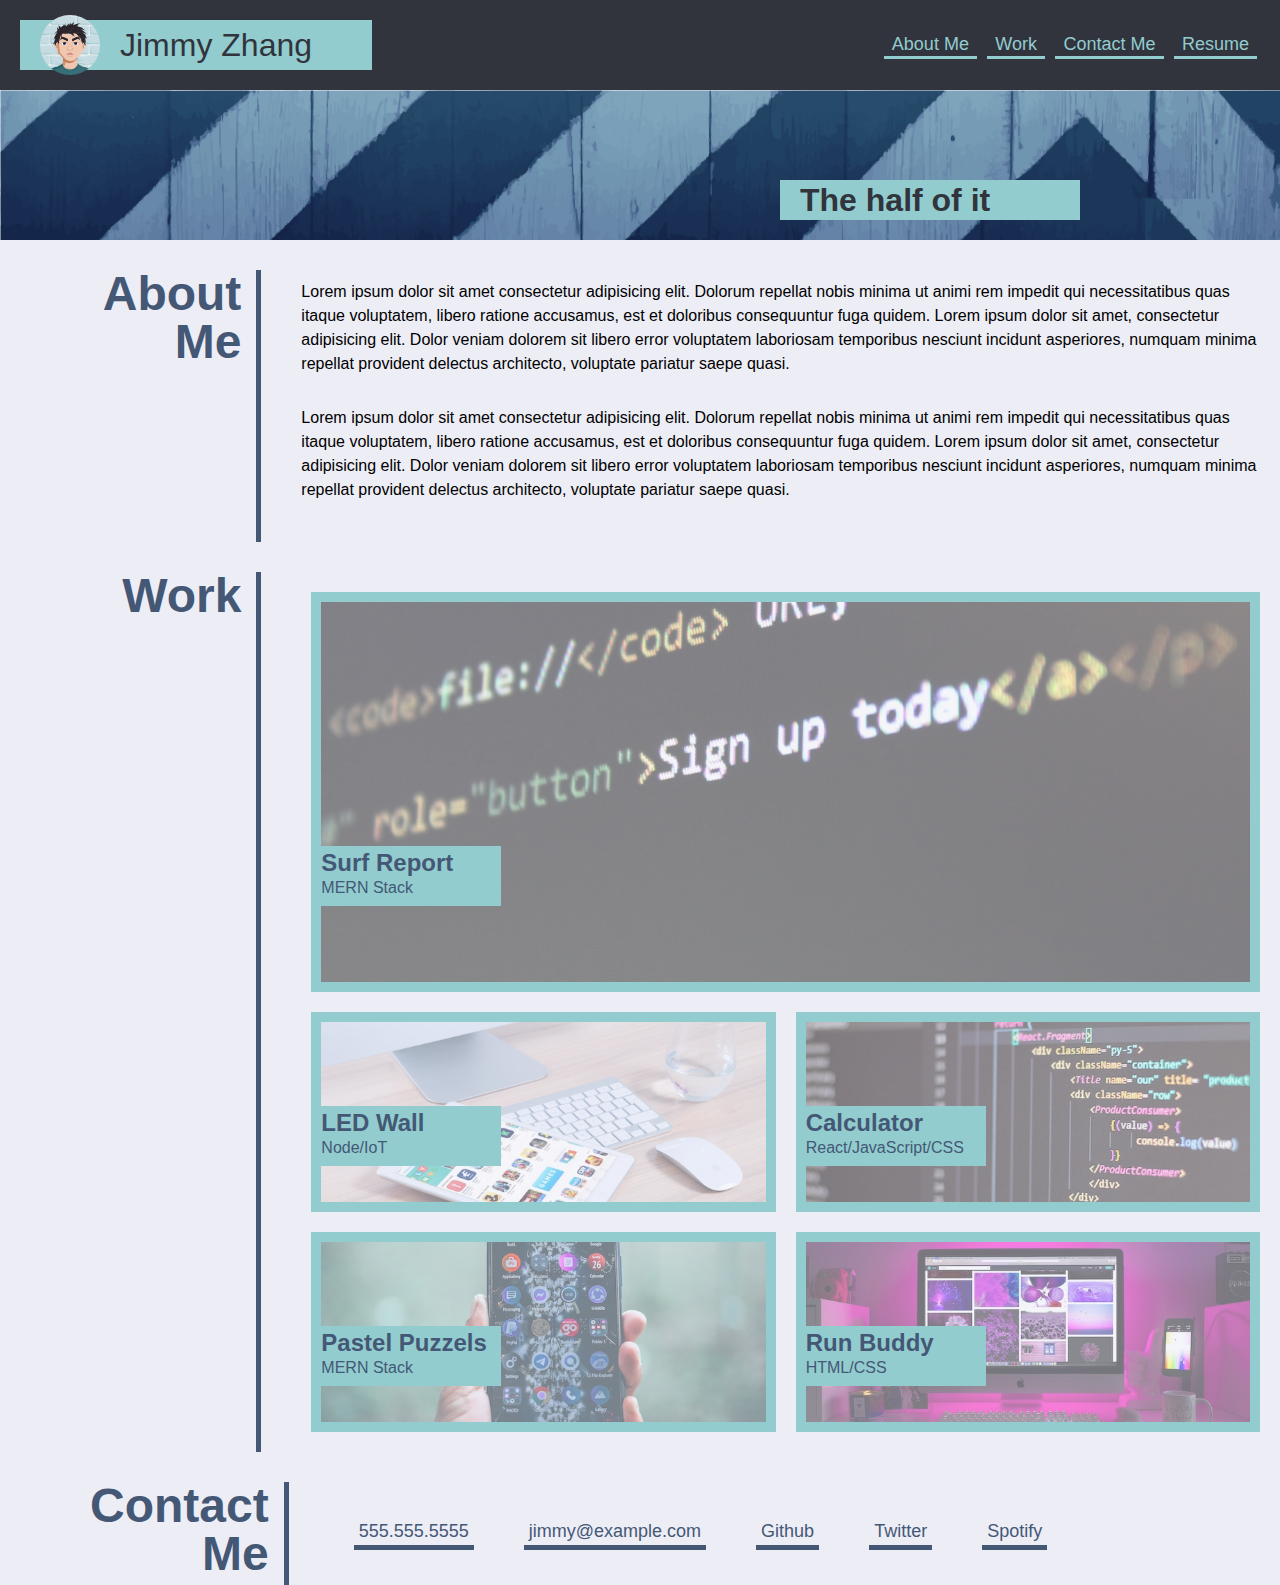
==== index.html @ cf2eb549 "base layout done" ====
<!DOCTYPE html>
<html lang="en">
  <head>
    <meta charset="UTF-8" />
    <meta name="viewport" content="width=device-width, initial-scale=1.0" />
    <title>Portfolio of Jimmy</title>
    <link rel="stylesheet" href="./assets/css/reset.css" />
    <link rel="stylesheet" href="./assets/css/style.css" />
  </head>

  <body>
    <header>
      <div class="authorInfo">
        <img src="./assets/img/JiAvator.png" alt="Avatar" class="avatar">
        <span class="authorName">Jimmy Zhang</span>
      </div>
      <nav>
        <ul class="horizontal-nav-list">
          <li><a class="nav-link" href="#aboutMe">About Me</a></li>
          <li><a class="nav-link" href="#work">Work</a></li>
          <li><a class="nav-link" href="#contactMe">Contact Me</a></li>
          <li><a class="nav-link" href="#">Resume</a></li>
        </ul>
      </nav>
    </header>

    <main>
      <section class="subtitle-bg">
        <div class="subtitle-text-bg"><h2 class="subtitle-text">The half of it</h2></div>
      </section>
      <section class="left-right-layout aboutMe" id="aboutMe">
        <h2 class="section-title">About Me</h2>
        <div class="section-content about-content">
          <p>
            Lorem ipsum dolor sit amet consectetur adipisicing elit. 
            Dolorum repellat nobis minima ut animi rem impedit qui necessitatibus quas itaque voluptatem, 
            libero ratione accusamus, est et doloribus consequuntur fuga quidem.
  
            Lorem ipsum dolor sit amet, 
            consectetur adipisicing elit. 
            Dolor veniam dolorem sit libero error voluptatem laboriosam temporibus nesciunt incidunt asperiores, 
            numquam minima repellat provident delectus architecto, voluptate pariatur saepe quasi.
          </p>
  
          <p>
            Lorem ipsum dolor sit amet consectetur adipisicing elit. 
            Dolorum repellat nobis minima ut animi rem impedit qui necessitatibus quas itaque voluptatem, 
            libero ratione accusamus, est et doloribus consequuntur fuga quidem.
  
            Lorem ipsum dolor sit amet, 
            consectetur adipisicing elit. 
            Dolor veniam dolorem sit libero error voluptatem laboriosam temporibus nesciunt incidunt asperiores, 
            numquam minima repellat provident delectus architecto, voluptate pariatur saepe quasi.
          </p>
        </div>
        
      </section>

      <section class="left-right-layout work" id="work">
        <h2 class="section-title">Work</h2>
        <div class="section-content work-content">
          <div class="works work1">
            <a class="work-link" href="#">
              <img class="work-img" src="./assets/img/largeApp.jpg" alt="first work">
              <div class="work-title">
                <h3 class="work-title-header">Surf Report</h3>
                <p>MERN Stack</p>
              </div>
            </a>
          </div>
          <div class="works work2">
            <a class="work-link" href="#">
              <img class="work-img" src="./assets/img/smallApp1.jpg" alt="small work 1">
              <div class="work-title">
                <h3 class="work-title-header">LED Wall</h3>
                <p>Node/IoT</p>
              </div>
            </a>
          </div>
          <div class="works work3">
            <a class="work-link" href="#">
              <img class="work-img" src="./assets/img/smallApp2.jpg" alt="small work 2">
              <div class="work-title">
                <h3 class="work-title-header">Calculator</h3>
                <p>React/JavaScript/CSS</p>
              </div>
            </a>
          </div>
          <div class="works work4">
            <a class="work-link" href="#">
              <img class="work-img" src="./assets/img/smallApp3.jpg" alt="small work 3">
              <div class="work-title">
                <h3 class="work-title-header">Pastel Puzzels</h3>
                <p>MERN Stack</p>
              </div>
            </a>
          </div>
          <div class="works work5">
            <a class="work-link" href="#">
              <img class="work-img" src="./assets/img/smallApp4.jpg" alt="small work 4">
              <div class="work-title">
                <h3 class="work-title-header">Run Buddy</h3>
                <p>HTML/CSS</p>
              </div>
            </a>
          </div>
        </div>
      </section>

      <section class="left-right-layout contactMe" id="contactMe">
        <h2 class="section-title">Contact Me</h2>
        <div class="section-content contact-info">
          <span class="contactSpan"><a href="tel:5555555555">555.555.5555</a></span>
          <span class="contactSpan"><a href="mailto:jimmy@example.com">jimmy@example.com</a></span>
          <span class="contactSpan"><a href="github_url">Github</a></span>
          <span class="contactSpan"><a href="twitter_url">Twitter</a></span>
          <span class="contactSpan"><a href="spotify_url">Spotify</a></span>
        </div>
      </section>
      
    </main>

    <footer>
    </footer>
  </body>
---- assets/css/style.css ----
/* global variable define*/
:root {
    --header-bg-color:#31343D;
    --header-text-bg-color:#92CCCE;
    --main-bg-color:#EDEDF6;
    --main-text-color:#445876;
    --main-font-family:'Lucida Sans', 'Lucida Sans Regular', 'Lucida Grande', 'Lucida Sans Unicode', Geneva, Verdana, sans-serif;
}

body {
    max-width: 1900px;
}

/* header and nav bar*/
header {
    padding: 20px;
    display: flex;
    justify-content: space-between;
    align-items: center;
    background-color: var(--header-bg-color);
}

.authorInfo {
    background-color: var(--header-text-bg-color);
    color: var(--header-bg-color);
    padding: 20px;
    padding-right: 60px;
    display: flex;
    align-items: center;
    height: 50px;
}

.avatar {
    vertical-align: middle;
    width: 60px;
    height: 60px;
    border-radius: 50%;
  }

.authorName {
    font-size: 200%;
    margin-left: 20px;
    font-family: var(--main-font-family);
}

.horizontal-nav-list li { /* display nav bar list link horizontal */
    display: inline-block;
    padding-bottom: 5px;
    border-bottom: solid 3px var(--header-text-bg-color);
    padding: 3px;
    margin: 3px;
}

.nav-link {
    font-size: large;
    color: var(--header-text-bg-color);
    margin: 5px;
    text-decoration: none;
    /* text-underline-offset: 10px;
    text-decoration-thickness: 5px;*/
}

.subtitle-bg {
    background-image: url("../img/subtitle-background.png");
    background-size: cover;
    height: 150px;
    width: auto;
    display: flex;
    justify-content: flex-end;
    align-items: flex-end;
}

.subtitle-text-bg {
    background-color: var(--header-text-bg-color);
    padding: 20px;
    height: 30px;
    width: 300px;
    margin-right:200px;
    margin-bottom: 20px;
    display: flex;
    align-items: center;
    text-align: center;
}

.subtitle-text {
    color:var(--header-bg-color);
    font-size: 200%;
    font-family: var(--main-font-family);
}

/* body */
body {
    background-color: var(--main-bg-color);
}

/* content */

.left-right-layout {
    display: flex;
    justify-content: space-between;
    margin-bottom: 30px;
    margin-top: 30px;
}

.section-title {
    border-right: 5px solid var(--main-text-color);
    padding-right: 15px;
    margin-right: 30px;
    margin-left:90px;
    font-family: var(--main-font-family);
    font-size: xxx-large;
    text-align: right;
    color:var(--main-text-color);
    width: 200px;
}

.section-content {
    width: 90%;
    margin: 10px
}

/* about content */
.about-content {
    line-height: 1.5;
}

.about-content p {
    margin-bottom: 30px;
}

/* work content and images*/
.work-content {
    display: flex;
    flex-wrap: wrap;
}

.works { /* works container */
    border: solid 10px var(--header-text-bg-color);
    margin: 10px;
    position: relative;
}

.work1 {
    flex-basis: 100%;
    height: 400px;
}

.work2,
.work3,
.work4,
.work5 {
    flex-basis: calc(50% - 20px);
    height: 200px;
}

.work-img {
    width: 100%;
    height: 100%;
    object-fit: cover;
    /* opacity effect */
    opacity:0.5;
}


.works:hover .work-img {
    /* remove opacity effect */
    opacity:1;
}

.work-title {
    background-color: var(--header-text-bg-color);
    color: var(--main-text-color);
    height: 60px;
    width: 180px;
    position:absolute;
    left:0;
    bottom:20%;
}

.work-title-header {
    font-size: x-large;
    margin-top: 5px;
    margin-bottom: 5px;
}


.contact-info {
    display: flex;
}

.contact-info span {
    padding:5px;
    border-bottom: 5px solid var(--main-text-color);
    margin: 25px;
}

.contact-info a {
    text-decoration: none;
    font-family: var(--main-font-family);
    font-size: large;
    color: var(--main-text-color);
}
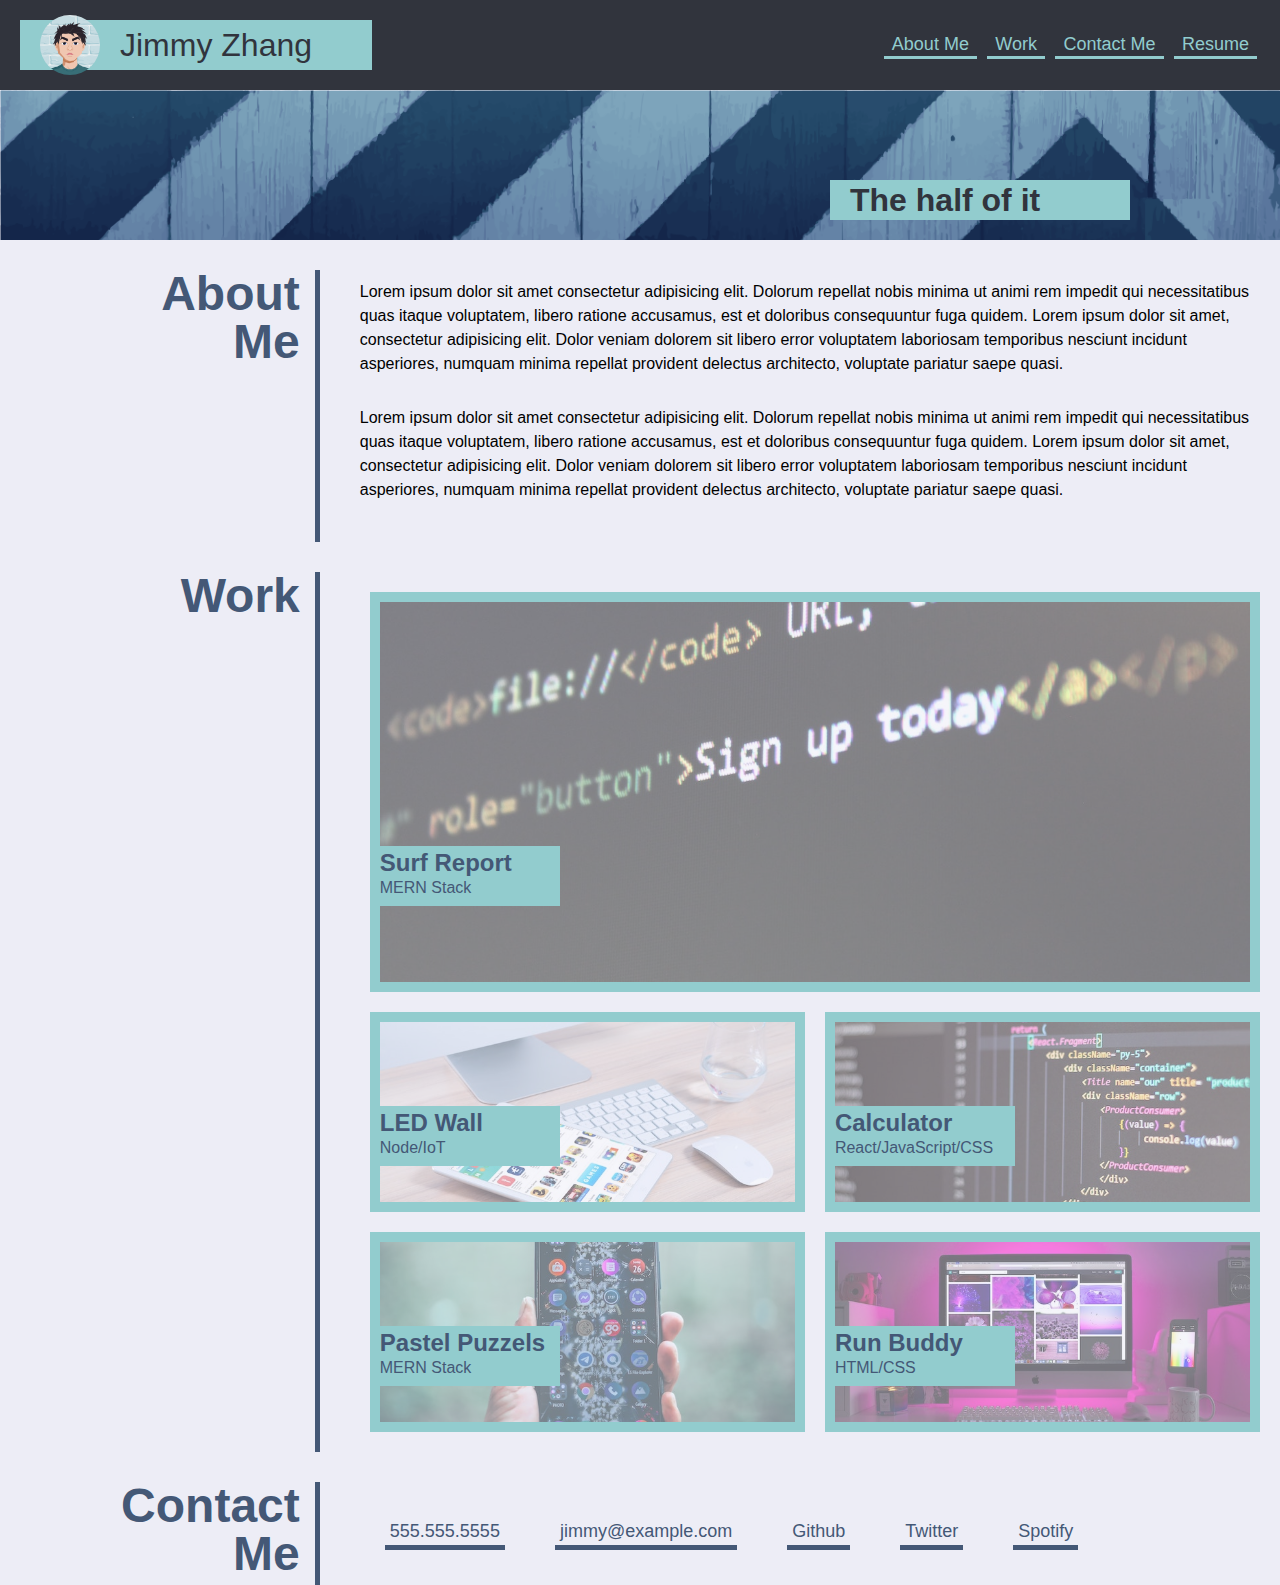
==== commit aae76214: "fix all the links" ====
--- a/index.html
+++ b/index.html
@@ -19,7 +19,7 @@
           <li><a class="nav-link" href="#aboutMe">About Me</a></li>
           <li><a class="nav-link" href="#work">Work</a></li>
           <li><a class="nav-link" href="#contactMe">Contact Me</a></li>
-          <li><a class="nav-link" href="#">Resume</a></li>
+          <li><a class="nav-link" href="./assets/resume.txt">Resume</a></li>
         </ul>
       </nav>
     </header>
@@ -60,7 +60,7 @@
         <h2 class="section-title">Work</h2>
         <div class="section-content work-content">
           <div class="works work1">
-            <a class="work-link" href="#">
+            <a class="work-link" href="./assets/deploy/surfReport.txt">
               <img class="work-img" src="./assets/img/largeApp.jpg" alt="first work">
               <div class="work-title">
                 <h3 class="work-title-header">Surf Report</h3>
@@ -69,7 +69,7 @@
             </a>
           </div>
           <div class="works work2">
-            <a class="work-link" href="#">
+            <a class="work-link" href="./assets/deploy/ledWall.txt">
               <img class="work-img" src="./assets/img/smallApp1.jpg" alt="small work 1">
               <div class="work-title">
                 <h3 class="work-title-header">LED Wall</h3>
@@ -78,7 +78,7 @@
             </a>
           </div>
           <div class="works work3">
-            <a class="work-link" href="#">
+            <a class="work-link" href="./assets/deploy/calc.txt">
               <img class="work-img" src="./assets/img/smallApp2.jpg" alt="small work 2">
               <div class="work-title">
                 <h3 class="work-title-header">Calculator</h3>
@@ -87,7 +87,7 @@
             </a>
           </div>
           <div class="works work4">
-            <a class="work-link" href="#">
+            <a class="work-link" href="./assets/deploy/pastelPuzzels.txt">
               <img class="work-img" src="./assets/img/smallApp3.jpg" alt="small work 3">
               <div class="work-title">
                 <h3 class="work-title-header">Pastel Puzzels</h3>
@@ -96,7 +96,7 @@
             </a>
           </div>
           <div class="works work5">
-            <a class="work-link" href="#">
+            <a class="work-link" href="./assets/deploy/runBuddy.txt">
               <img class="work-img" src="./assets/img/smallApp4.jpg" alt="small work 4">
               <div class="work-title">
                 <h3 class="work-title-header">Run Buddy</h3>
@@ -112,9 +112,9 @@
         <div class="section-content contact-info">
           <span class="contactSpan"><a href="tel:5555555555">555.555.5555</a></span>
           <span class="contactSpan"><a href="mailto:jimmy@example.com">jimmy@example.com</a></span>
-          <span class="contactSpan"><a href="github_url">Github</a></span>
-          <span class="contactSpan"><a href="twitter_url">Twitter</a></span>
-          <span class="contactSpan"><a href="spotify_url">Spotify</a></span>
+          <span class="contactSpan"><a href="https://github.com/">Github</a></span>
+          <span class="contactSpan"><a href="https://x.com/">Twitter</a></span>
+          <span class="contactSpan"><a href="https://open.spotify.com/">Spotify</a></span>
         </div>
       </section>
       
--- a/assets/css/style.css
+++ b/assets/css/style.css
@@ -9,6 +9,7 @@
 
 body {
     max-width: 1900px;
+    min-width: 375px;
 }
 
 /* header and nav bar*/
@@ -75,7 +76,7 @@
     padding: 20px;
     height: 30px;
     width: 300px;
-    margin-right:200px;
+    margin-right:150px;
     margin-bottom: 20px;
     display: flex;
     align-items: center;
@@ -103,6 +104,7 @@
 }
 
 .section-title {
+    flex-basis: 20%;
     border-right: 5px solid var(--main-text-color);
     padding-right: 15px;
     margin-right: 30px;
@@ -115,7 +117,8 @@
 }
 
 .section-content {
-    width: 90%;
+    flex-basis: 80%;
+    /* width: 90%; */
     margin: 10px
 }
 
@@ -185,7 +188,7 @@
 
 
 .contact-info {
-    display: flex;
+    display: flex
 }
 
 .contact-info span {
@@ -199,4 +202,82 @@
     font-family: var(--main-font-family);
     font-size: large;
     color: var(--main-text-color);
-}+}
+
+/*  
+responsive layout 
+when width > 1190, show the default layout
+when 900 < width < 1190, change the "contact me" part layout
+*/
+
+@media screen and (max-width: 1190px) {
+    /* change "contact me" links layout */
+    .contact-info span {
+        padding:2px;
+        border-bottom: none;
+        margin: 2px;
+        border-right: 1px solid var(--main-text-color);
+    }
+    
+    .contact-info a {
+        font-size:medium;
+    }
+
+    /* change the title size, and ratio of title and content */
+    .section-title {
+        font-size: x-large;
+        flex-basis: 15%;
+    }
+
+    .section-content {
+        flex-basis: 85%;
+    }
+}
+
+/* when width < 900, change everything layout */
+
+@media screen and (max-width: 900px) {
+    .subtitle-bg { /* sub-title area no display */
+        display: none;
+    }
+
+    .left-right-layout { /* change title and content to vertical */
+        flex-direction: column;
+    }
+
+    header { /* change header to vertical layout */
+        flex-direction: column;
+    }
+
+    .section-title { /* change title size and location */
+        border-bottom: 2px solid var(--main-text-color);
+        border-right: none;
+        padding-right: 0px;
+        margin-right: 0px;
+        margin-left:10px;
+        font-size: x-large;
+        text-align: left;
+    }
+
+    .nav-link {
+        font-size: small;
+    }
+
+    .authorName {
+        font-size: 100%;
+    }
+
+    
+}
+
+@media screen and (max-width: 450px) {
+    /* works content flex column*/
+    .work-content {
+        flex-direction: column;
+    }
+
+    .contact-info a {
+        font-size:small;
+    }
+}
+
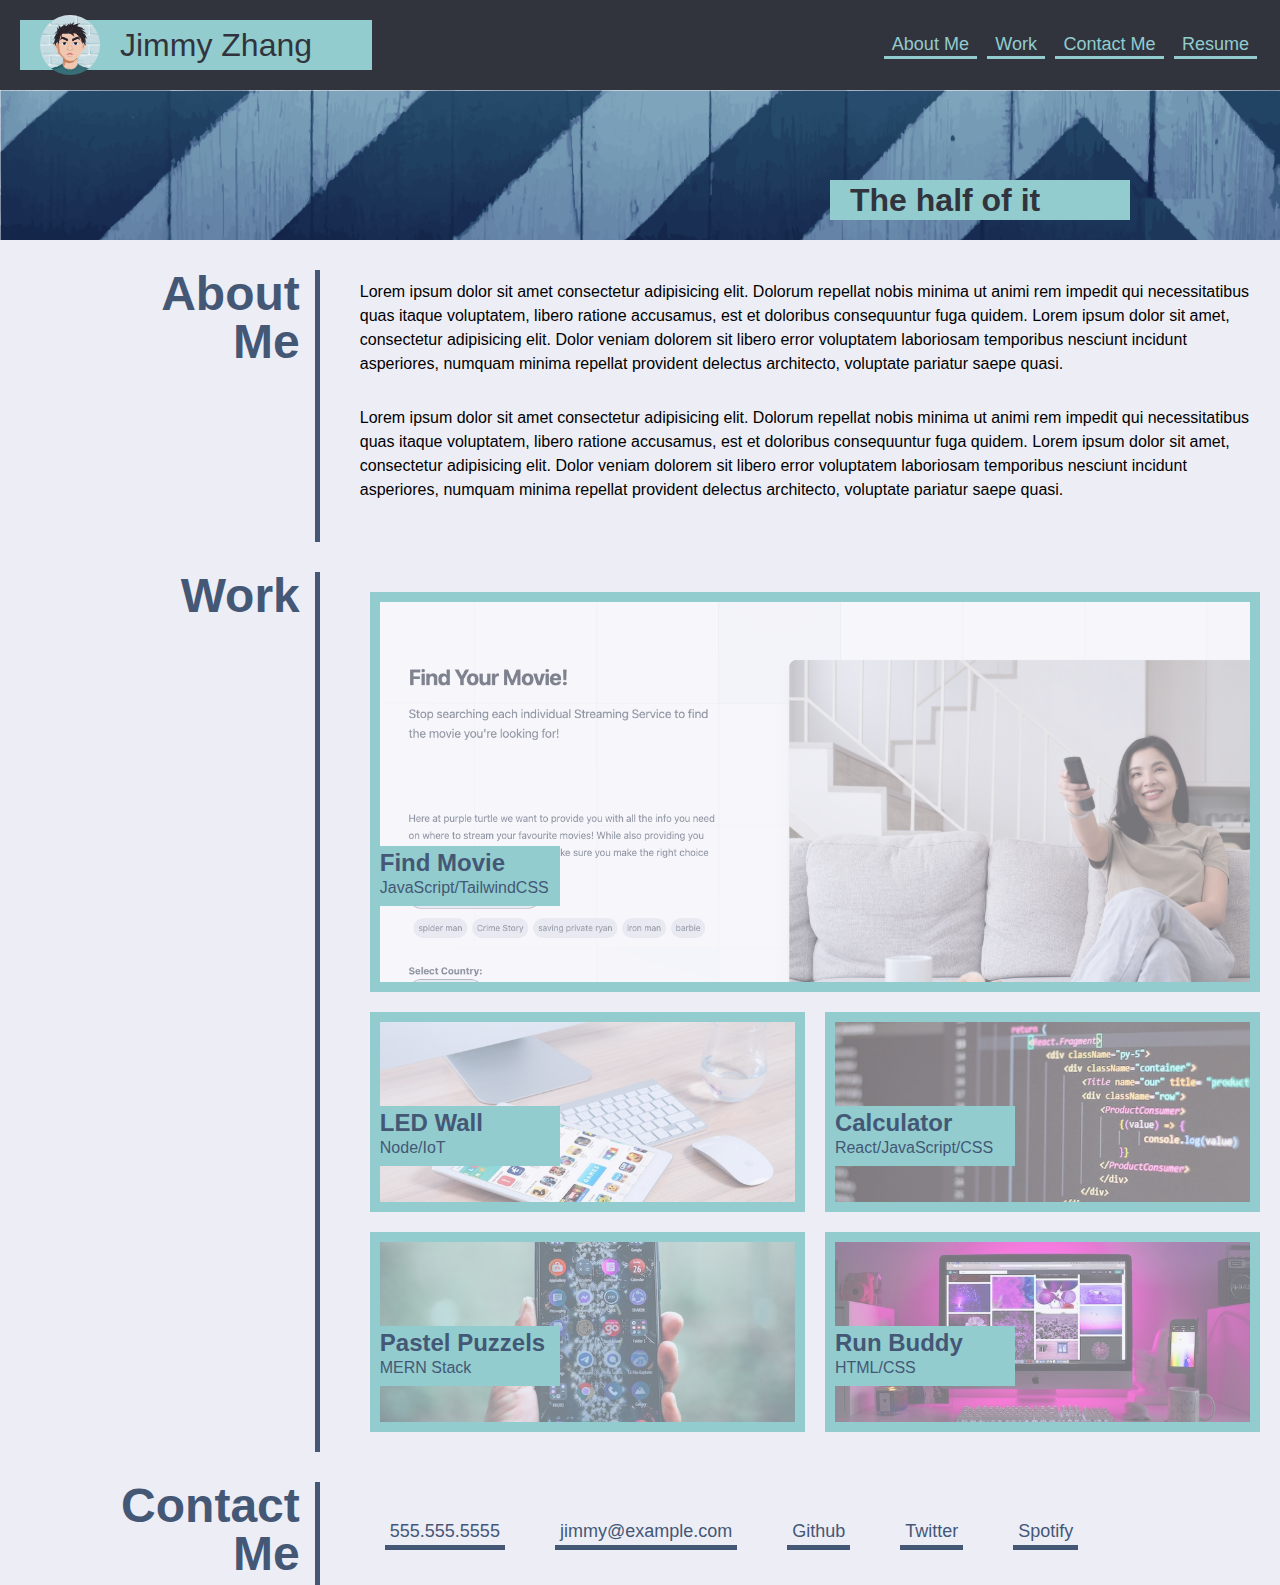
==== commit 9014c2af: "add project 1" ====
--- a/index.html
+++ b/index.html
@@ -60,11 +60,11 @@
         <h2 class="section-title">Work</h2>
         <div class="section-content work-content">
           <div class="works work1">
-            <a class="work-link" href="./assets/deploy/surfReport.txt">
-              <img class="work-img" src="./assets/img/largeApp.jpg" alt="first work">
+            <a class="work-link" href="https://jizhang80.github.io/project1-purpleTurtle/index.html">
+              <img class="work-img" src="./assets/img/findmovie.png" alt="first work">
               <div class="work-title">
-                <h3 class="work-title-header">Surf Report</h3>
-                <p>MERN Stack</p>
+                <h3 class="work-title-header">Find Movie</h3>
+                <p>JavaScript/TailwindCSS</p>
               </div>
             </a>
           </div>
